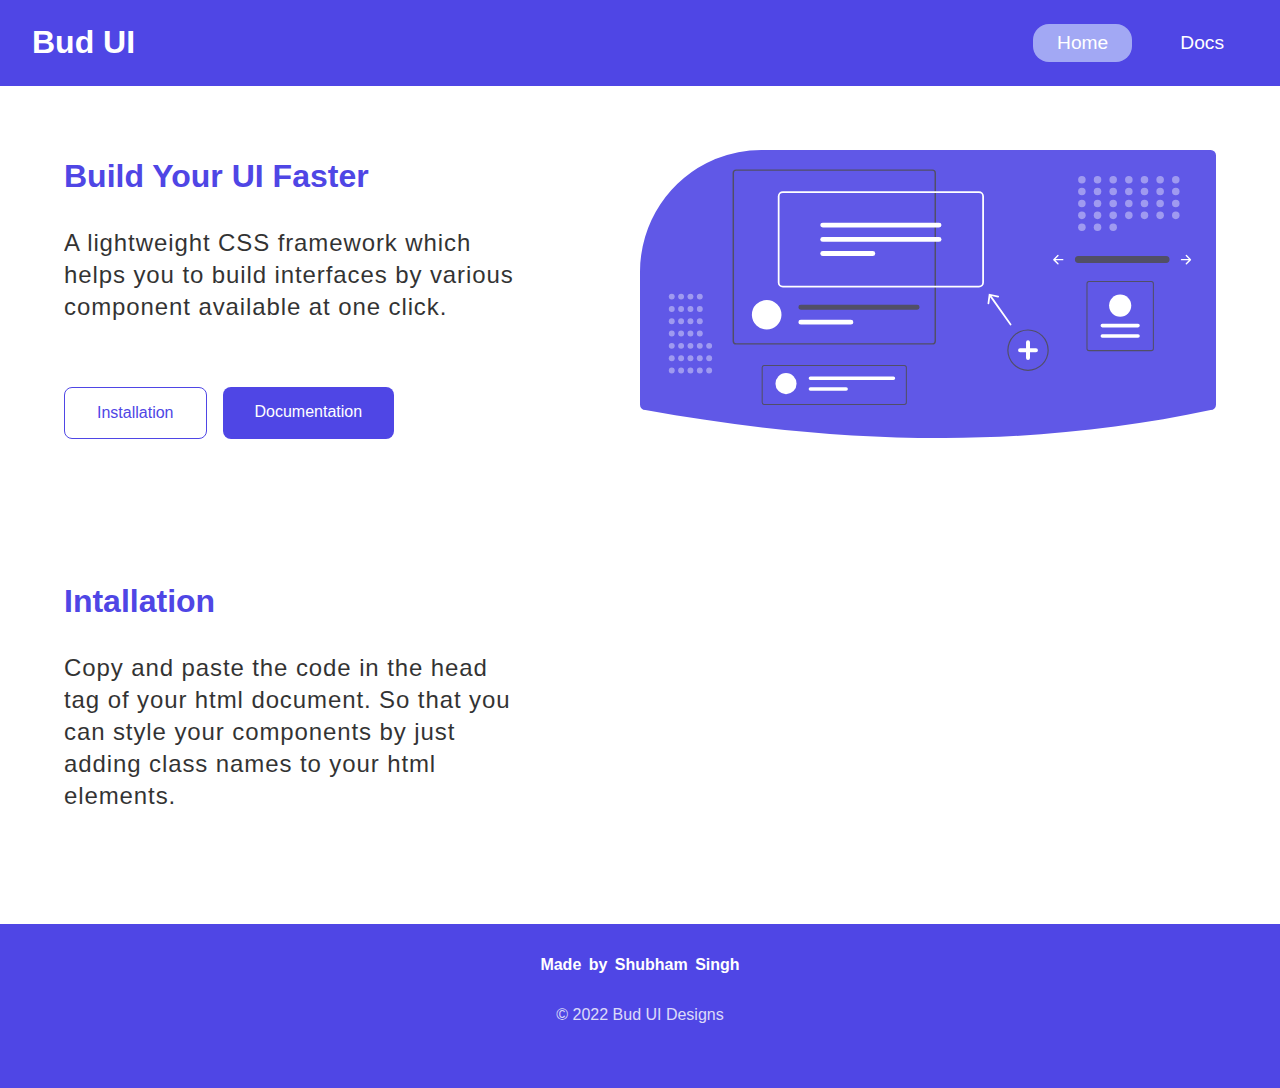
==== index.html @ 8e39bf90 "build landing page" ====
<!DOCTYPE html>
<html lang="en">
<head>
    <meta charset="UTF-8">
    <meta http-equiv="X-UA-Compatible" content="IE=edge">
    <meta name="viewport" content="width=device-width, initial-scale=1.0">
    <link rel="stylesheet" href="https://use.fontawesome.com/releases/v5.15.4/css/all.css" integrity="sha384-DyZ88mC6Up2uqS4h/KRgHuoeGwBcD4Ng9SiP4dIRy0EXTlnuz47vAwmeGwVChigm" crossorigin="anonymous">
    <link rel="stylesheet" href="/css/navigation.css">
    <link rel="stylesheet" href="/css/footer.css">
    <link rel="stylesheet" href="/css/main.css">
    <title>Bud UI | Home</title>
</head>
<body>
    <header class="header">
        <nav class="nav-bar">
            <div class="nav-left">
                <div class="nav-brand">
                    <span class="brand-title">Bud UI</span>
                </div>

            </div>
            <div class="nav-right">
                <ul class="list-non-bulit list">
                    <li class="list-item link-active">
                        <a href="#" class="nav-link">Home</a>
                    </li>
                    <li class="list-item">
                        <a href="#" class="nav-link">Docs</a>
                    </li>
                </ul>
            </div>
        </nav>
    </header>

    <main class="main-content">

        <div class="container">

            <div class="text-container">
                <h1 class="title">Build Your UI Faster</h1>
                <p class="title-body">
                    A lightweight CSS framework which helps you to build interfaces by various component available at one click.
                </p>
    
                <div class="btn-group">
                    <a href="#" class="btn-primary btn">Installation</a>
                    <a href="#" class="btn-secondary btn">Documentation</a>
                </div>
            </div>

            <div class="home-image">
                <img src="/images/undraw_design_components_9vy6.svg">
            </div>
        </div>

        <div class="container">
          <div class="text-container">
              <h2 class="title">Intallation</h2>
              <p class="title-body">
                Copy and paste the code in the head tag of your html document.
                So that you can style your components by just adding class names to your html elements.
              </p>
          </div>
        </div>
    </main>
   
    <footer class="footer">
        <div class="footer-header">
            Made by Shubham Singh
        </div>
        <ul class="social-icons">
            <li class="footer-list-item">
                <a href="https://github.com/techieshubham30" class="github-link">
                    <i class="fab fa-github fa-lg"></i>
                </a>

            </li>
            <li class="footer-list-item">
                <a href="https://twitter.com/shubhamsingh088" class="twitter">
                    <i class="fab fa-twitter fa-lg"></i>
                </a>

            </li>
            <li class="footer-list-item">
            <a href="https://www.linkedin.com/in/techieshubham/" class="linkedin-link">
                <i class="fab fa-linkedin-in fa-lg"></i>
            </a>
            </li>
        </ul>
        <div class="footer-copy">
            © 2022 Bud UI Designs
        </div>
    </footer>
    
</body>
</html>
---- css/navigation.css ----
@import url('/css/budui.css');

.nav-bar{
    display: flex;
    background-color: var(--primary-color);
    color: #fff;
    justify-content: space-between;
    padding: 1.5em 2em;
}

.nav-right{
    display: flex;
    align-items: center;
}

.brand-title{
    font-size: 2rem;
    font-weight:bold;

}

.list-non-bulit{
    list-style: none;
    display: flex;
    gap: 1.5rem;
}

.nav-link{
    text-decoration: none;
    color: #fff;
    font-size: 1.2rem;
}

.list-item{
    padding: 0.5rem 1.5rem;
    border-radius: 1rem;
    cursor: pointer;

}
.link-active{
    background-color:rgb(219,234,254,0.60);
}
---- css/footer.css ----
@import url('/css/budui.css');

.footer{
    background-color: var(--primary-color);
    text-align: center;
    padding: 2em 2em 4em 2em;
    color: #fff;
}

.footer-header{
    margin-bottom: 1em;
    font-weight: bold;
    word-spacing: 3px;
}

.social-icons{
    display: flex;
    justify-content: center;
    list-style: none;
    gap: 1.5rem;
    margin-bottom: 1em;
}

.footer-list-item a{
    color: #fff;
}
.footer-copy{
    opacity: 0.80;
}
---- css/main.css ----
@import url('/css/budui.css');

img{
    max-width: 100%;
    display: inline-block;
    opacity: 0.90;
}
.container{
    display: flex;
    flex-wrap: wrap;
    justify-content: space-between;
    padding: 4em;
}

.text-container{
    width: 40%;
    padding-top: 0.5rem;
    
}

.title{
    font-size: 2rem;
    color:var(--primary-color);
    margin-bottom: 1em;
    
}

.title-body{
    font-size: 1.5rem;
    line-height: 2rem;
    letter-spacing: 0.90px;
    margin-bottom: 2em;
    opacity: 0.80;
}

.home-image{
    width: 50%;
}

.btn-group{
    display: flex;
    flex-wrap: wrap ;
}

.btn{
    text-decoration: none;
    padding: 1rem 2rem;
    border-radius: 0.5rem;
    margin: 1em 1em 0.5em 0;
}

.btn-primary{
    color: var(--primary-color);
    border: 1px solid var(--primary-color);
}


.btn-secondary{
    color:#fff;
    background-color: var(--primary-color);
}

.btn-primary:hover{
    background-color: var(--primary-color);
    color: #fff;
}
.btn-secondary:hover{
    opacity: 0.90;
}
@media(max-width:500px) {
    .container{
        flex-direction:column;
    }
    .text-container{
        width: 100%;
        margin-bottom: 2em;
    }
    .title{
        margin-bottom: 0.5em;
    }
    .home-image{
        width: 100%;

    }
}
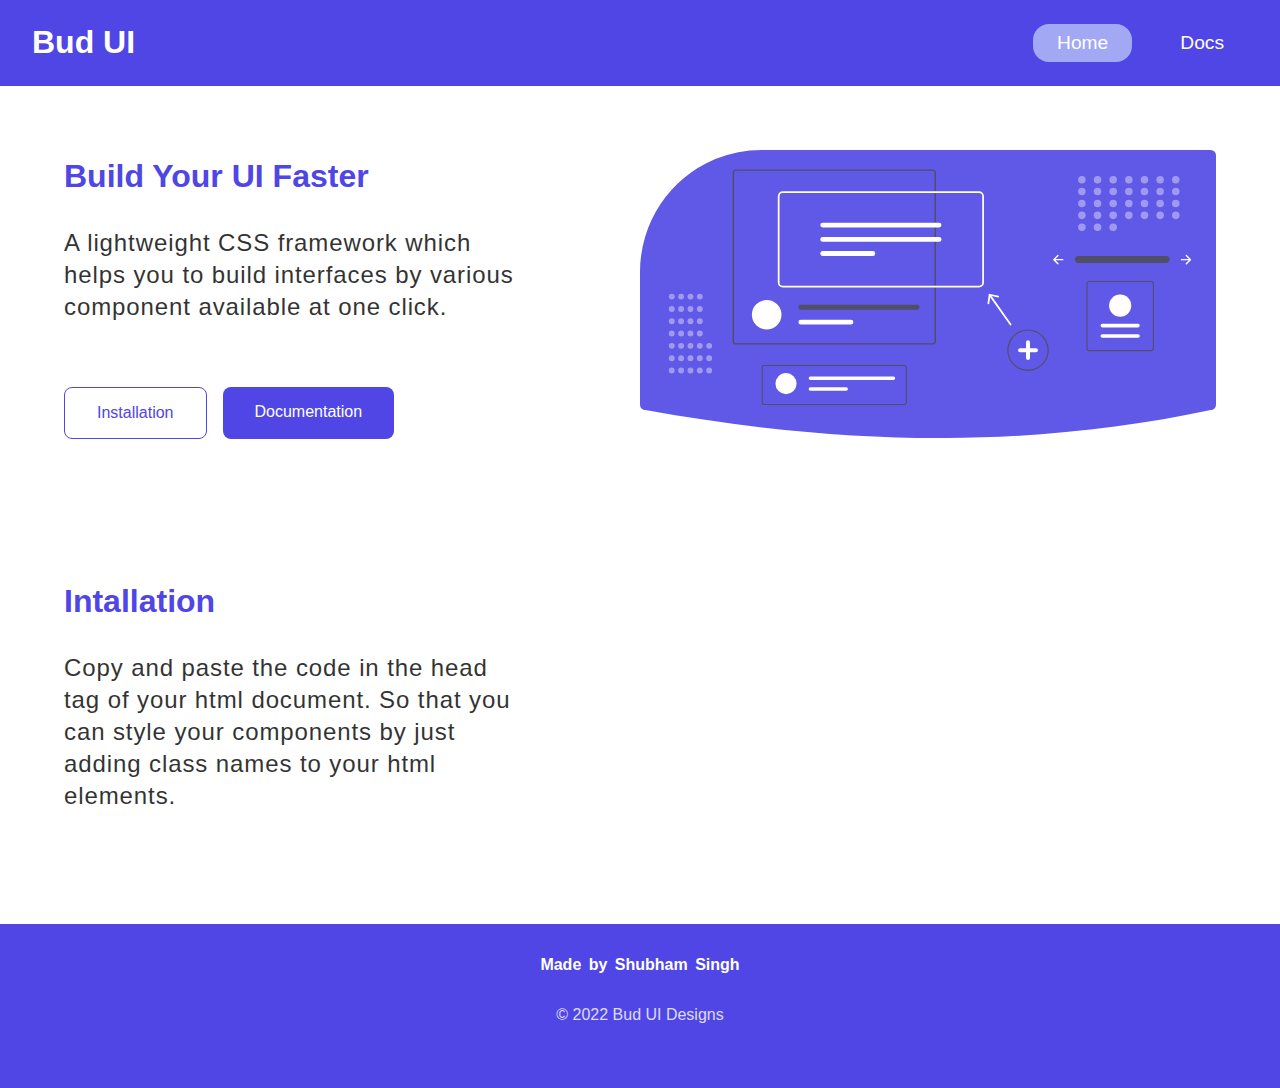
==== commit 28cbe9ba: "feat: added avatar of different sizes" ====
--- a/index.html
+++ b/index.html
@@ -25,7 +25,7 @@
                         <a href="#" class="nav-link">Home</a>
                     </li>
                     <li class="list-item">
-                        <a href="#" class="nav-link">Docs</a>
+                        <a href="/Components/Avatar/avatar.html" class="nav-link">Docs</a>
                     </li>
                 </ul>
             </div>
--- a/css/navigation.css
+++ b/css/navigation.css
@@ -1,5 +1,4 @@
 @import url('/css/budui.css');
-
 .nav-bar{
     display: flex;
     background-color: var(--primary-color);
@@ -38,5 +37,5 @@
 
 }
 .link-active{
-    background-color:rgb(219,234,254,0.60);
+    background-color:var(--hover-color);
 }
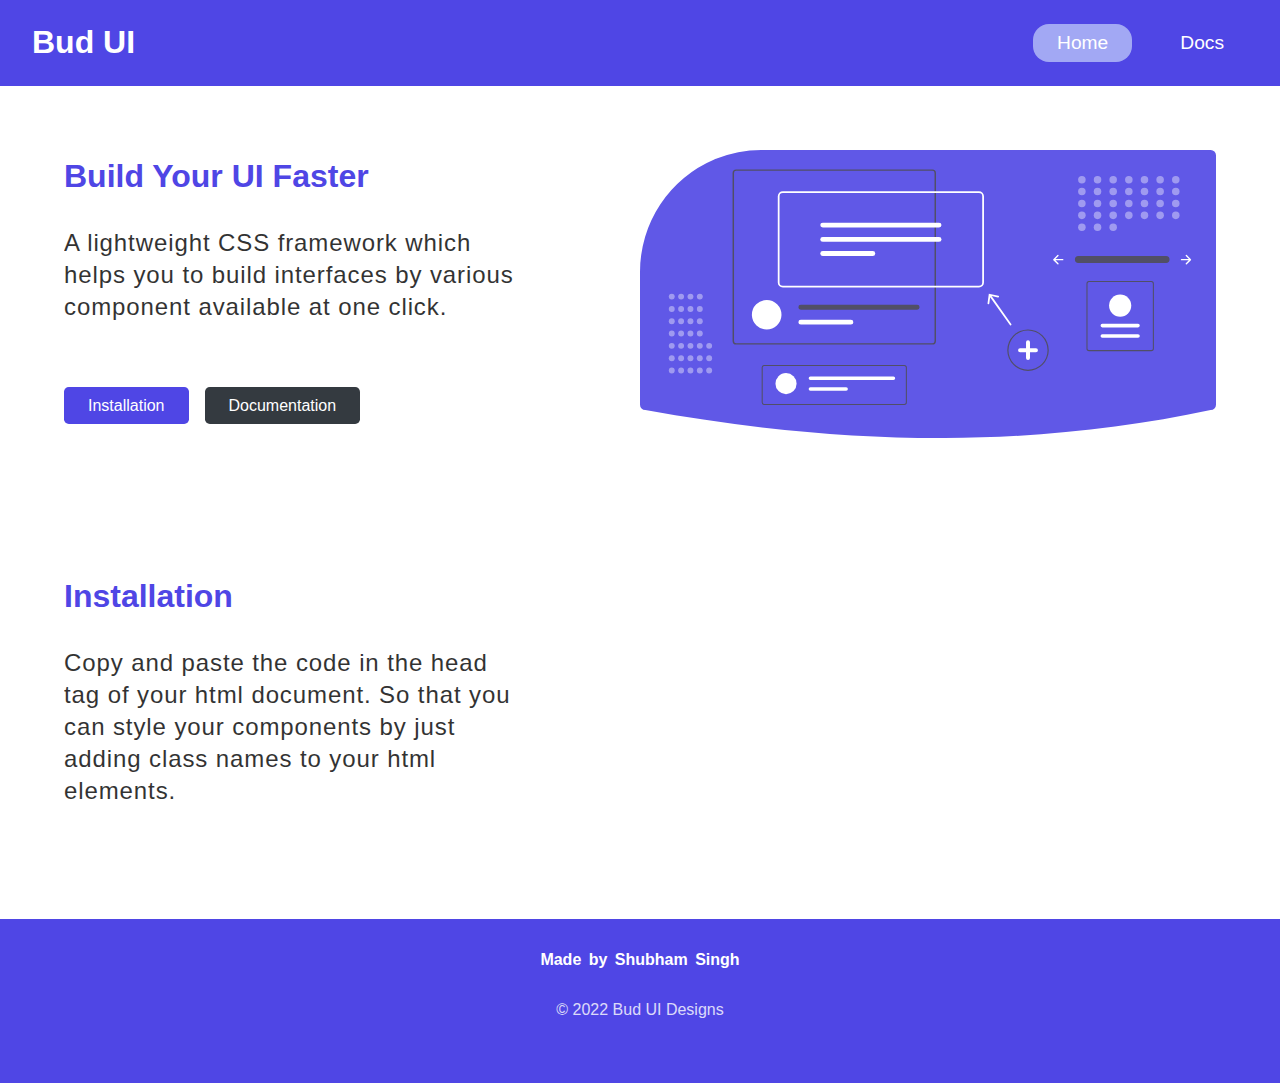
==== commit f6fc62e6: "feat: added cad components" ====
--- a/index.html
+++ b/index.html
@@ -5,9 +5,7 @@
     <meta http-equiv="X-UA-Compatible" content="IE=edge">
     <meta name="viewport" content="width=device-width, initial-scale=1.0">
     <link rel="stylesheet" href="https://use.fontawesome.com/releases/v5.15.4/css/all.css" integrity="sha384-DyZ88mC6Up2uqS4h/KRgHuoeGwBcD4Ng9SiP4dIRy0EXTlnuz47vAwmeGwVChigm" crossorigin="anonymous">
-    <link rel="stylesheet" href="/css/navigation.css">
-    <link rel="stylesheet" href="/css/footer.css">
-    <link rel="stylesheet" href="/css/main.css">
+    <link rel="stylesheet" href="/css/budui.css">
     <title>Bud UI | Home</title>
 </head>
 <body>
@@ -55,7 +53,7 @@
 
         <div class="container">
           <div class="text-container">
-              <h2 class="title">Intallation</h2>
+              <h2 class="title">Installation</h2>
               <p class="title-body">
                 Copy and paste the code in the head tag of your html document.
                 So that you can style your components by just adding class names to your html elements.
--- a/css/budui.css
+++ b/css/budui.css
@@ -0,0 +1,46 @@
+@import url('https://fonts.googleapis.com/css2?family=Roboto+Slab&display=swap');
+@import url('/css/main.css');
+@import url('/css/footer.css');
+@import url('/Docsite-css/docsite-codesnippet.css');
+@import url('/Docsite-css/docsite-container.css');
+@import url('/Docsite-css/docsite-sidebar.css');
+@import url('/Docsite-css/docsite-typography.css');
+@import url('/css/navigation.css');
+@import url('/Components/Avatar/avatar.css');
+@import url('/Components/Badge/badge.css');
+@import url('/Components/Alert/alert.css');
+@import url('/Components/Button/button.css');
+@import url('/Components/card/card.css');
+
+*{
+    margin: 0;
+    padding: 0;
+    box-sizing: border-box;
+    font-family: 'Roboto', sans-serif;
+}
+
+body{
+    font-size: 1rem;
+}
+
+:root{
+    --primary-color:#4F46E5;
+    --secondary-color:#6C757D;
+    --success-color:#198754;
+    --danger-color:#DC3545;
+    --warning-color:#FFC107;
+    --hover-color:rgb(219,234,254,0.60);
+    --docsite-border-color:#E6E6E6;
+    --accent-color:#FD7014;
+    --secondary-text-color:#fff;
+    --light-black:rgb(0,0,0,0.80);
+    --dark-grey:#343A40;
+    
+
+}
+
+img{
+    width: 100%;
+    height: auto;
+    display: inline-block;
+}
